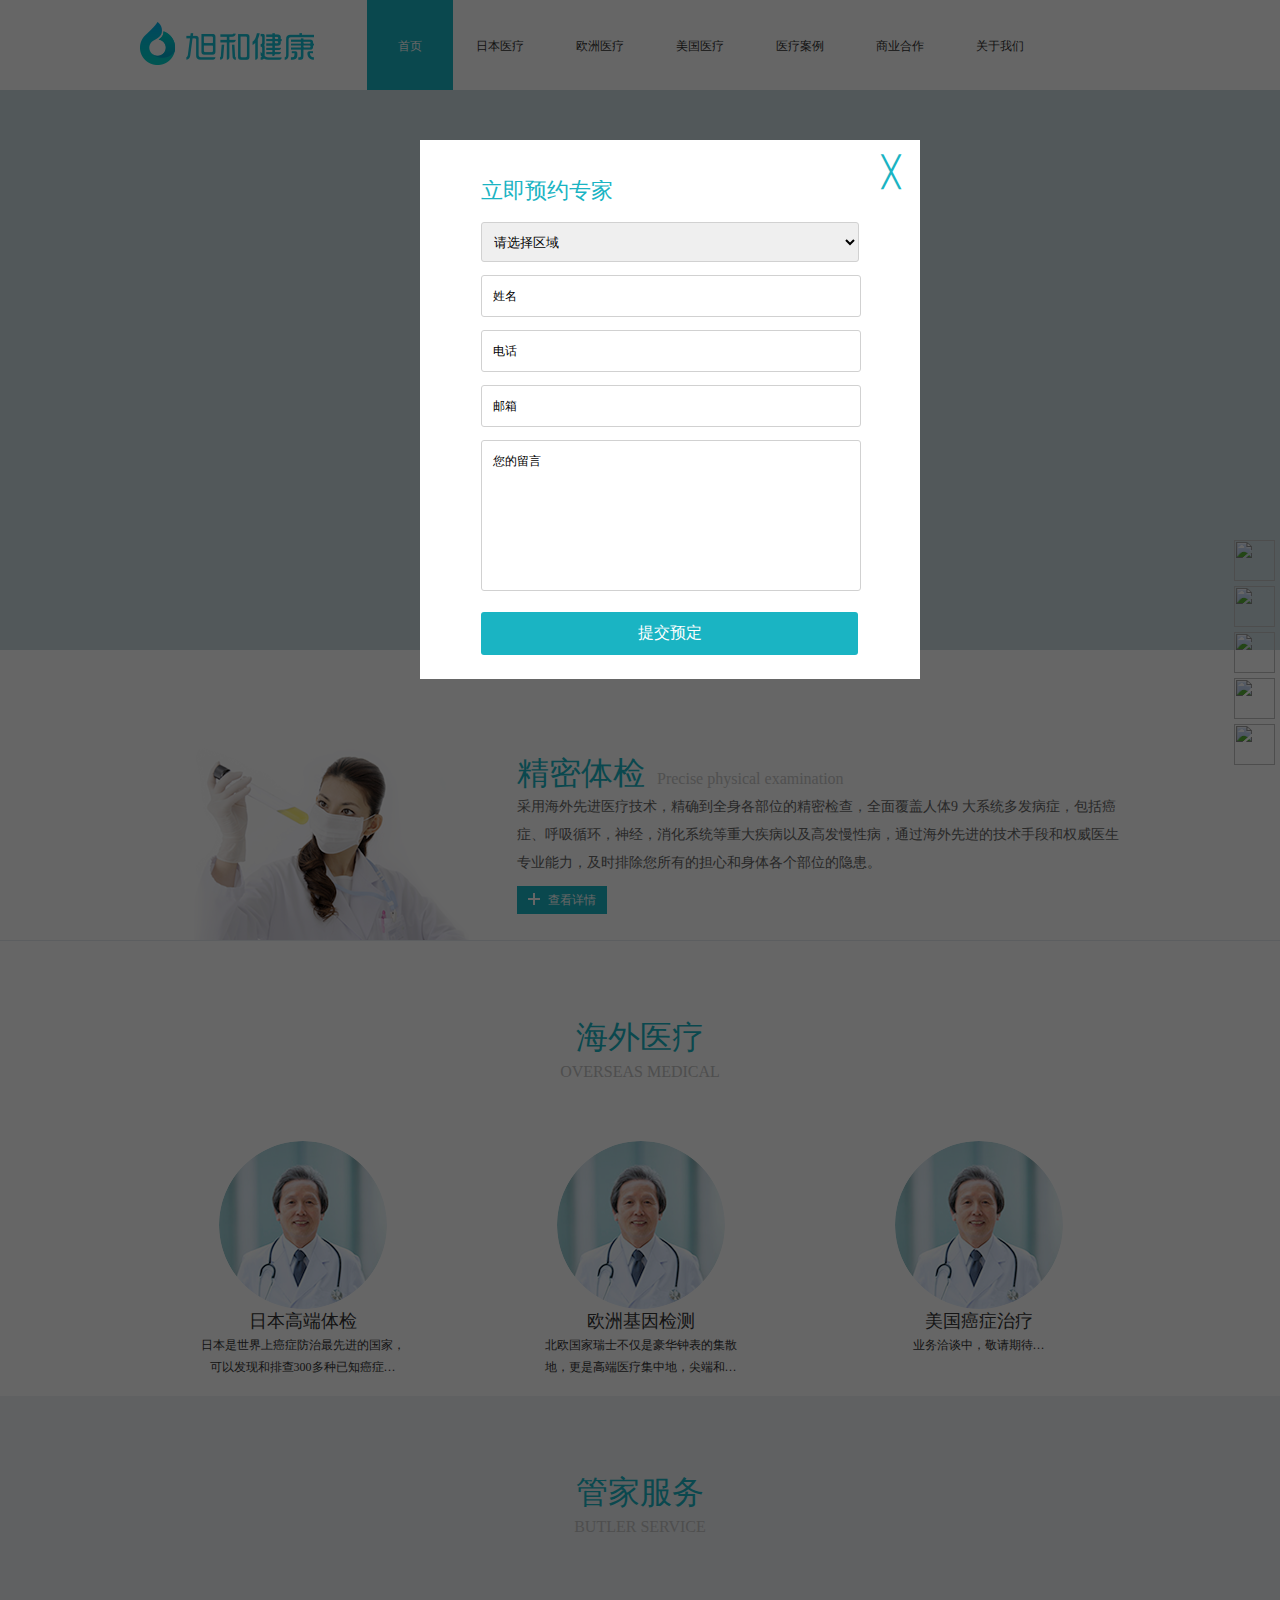
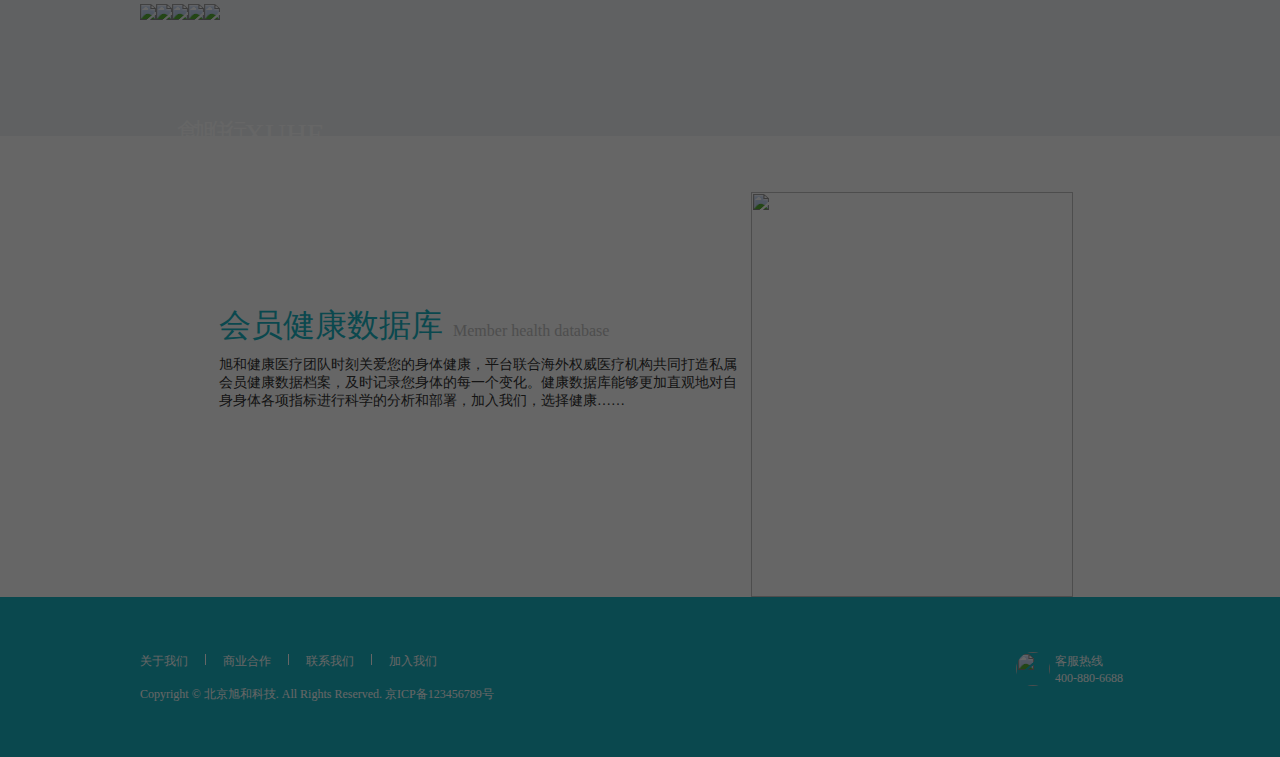
==== page1.html @ 41d4ebda "全站第一版" ====
<!doctype html>
<html>
<head>
<meta charset="utf-8">
<title>主页</title>
<link href="css/common.css" rel="stylesheet" type="text/css">	
<link href="css/style1.css" rel="stylesheet" type="text/css">
<link href="favicon.ico" rel="Shortcut Icon" type="image/x-icon">
<script type="text/javascript" src="js/jquery-1.8.2.min.js"></script>
<script type="text/javascript" src="js/jquery.FadeWide.js"></script>
<script>
$(function(){
		$('#DB_tab16').DB_tabFadeWide({

			imgWidth:250,            
            autoRollingTime:3000      

		})
})
</script>
</head>

<body>
<div class="header box">
    <p><a href="#"><img src="images/logo.png"></a></p>
	<ul>
		<li class="on"><a href="#">首页</a></li> 
		<li><a href="#">日本医疗</a></li>
		<li><a href="#">欧洲医疗</a></li>
		<li><a href="#">美国医疗</a></li>
		<li><a href="#">医疗案例</a></li>
		<li><a href="#">商业合作</a></li>
		<li><a href="#">关于我们</a></li>
	</ul>                                                                            
</div>
<!--头部-->

<div id="DB_tab16">

	<ul class="DB_img">
      <li><a href="#" style="background:url(../work/images/banner1.jpg) no-repeat center 0; background-color:#cedce2;"></a></li>
      <li><a href="#" style="background:url(../work/images/banner1.jpg) no-repeat center 0; background-color:#cedce2;"></a></li>
      <li><a href="#" style="background:url(../work/images/banner1.jpg) no-repeat center 0; background-color:#cedce2;"></a></li>
      <li><a href="#" style="background:url(../work/images/banner1.jpg) no-repeat center 0; background-color:#cedce2;"></a></li>
      <li><a href="#" style="background:url(../work/images/banner1.jpg) no-repeat center 0; background-color:#cedce2;"></a></li>
	</ul>

	<ul class="DB_btn">
        <li><img src="images/btn_off.jpg" alt=""/></li>
        <li><img src="images/btn_off.jpg" alt=""/></li>
        <li><img src="images/btn_off.jpg" alt=""/></li>
        <li><img src="images/btn_off.jpg" alt=""/></li>
        <li><img src="images/btn_off.jpg" alt=""/></li>
    </ul>
 
</div>
<!--banner-->

<div class="mian">
    <div class="ppe box">
		<dl>
			<dt><img src="images/precise-physical_03.png"></dt>
		</dl>
		<ul>
			<li><h1>精密体检</h1>Precise physical examination</li>
			<li>采用海外先进医疗技术，精确到全身各部位的精密检查，全面覆盖人体9 大系统多发病症，包括癌症、呼吸循环，神经，消化系统等重大疾病以及高发慢性病，通过海外先进的技术手段和权威医生专业能力，及时排除您所有的担心和身体各个部位的隐患。</li>
			<li><a href="#"><i></i>查看详情</a></li>
		</ul>
	</div>
</div>

<div class="pro box">
	<h1>海外医疗</h1>
	<p>Overseas medical</p>
	
	<div class="sev">
		<dl>
			<dt><img src="/images/overseas medical.png"></dt>
			<dd><span>日本高端体检</span></dd>
			<dd>日本是世界上癌症防治最先进的国家，可以发现和排查300多种已知癌症…</dd>
		</dl>
		<dl>
			<dt><img src="images/overseas medical.png"></dt>
			<dd><span>欧洲基因检测</span></dd>
			<dd>北欧国家瑞士不仅是豪华钟表的集散地，更是高端医疗集中地，尖端和…</dd>
		</dl>
		<dl>
			<dt><img src="images/overseas medical.png"></dt>
			<dd><span>美国癌症治疗</span></dd>
			<dd>业务洽谈中，敬请期待…</dd>
		</dl>
	</div>
</div>

<div class="butler cl">
	<div class="ser box">
		<h1>管家服务</h1>
		<p>Butler service</p>
		<dl class="one">
			<dt><img src="../work/images/yi_07.png"><span>医</span><i>来自全球顶级医疗机构和权威泰斗医师助健</i></dt>
		</dl>
		<dl>
			<dt><img src="../work/images/shi_06.png"><span>食</span><i>来自全球顶级医疗机构和权威泰斗医师助健</i></dt>
		</dl>
		<dl>
			<dt><img src="../work/images/shi_06.png"><span>旭和</span><b>XUHE</b><i>来自全球顶级医疗机构和权威泰斗医师助健</i></dt>
		</dl>
		<dl>
			<dt><img src="../work/images/shi_06.png"><span>住</span><i>来自全球顶级医疗机构和权威泰斗医师助健</i></dt>
		</dl>
		<dl>
			<dt><img src="../work/images/shi_06.png"><span>行</span><i>来自全球顶级医疗机构和权威泰斗医师助健</i></dt>
		</dl>
	</div>
	
</div>

<div class="base box">
	<h1>会员健康数据库<span>Member health database</span></h1><br>
	<dl>
		<dt><img src="../work/images/index_14.png" width="322" height="405"></dt>
		<dd>旭和健康医疗团队时刻关爱您的身体健康，平台联合海外权威医疗机构共同打造私属会员健康数据档案，及时记录您身体的每一个变化。健康数据库能够更加直观地对自身身体各项指标进行科学的分析和部署，加入我们，选择健康……</dd>
	</dl>
</div>

<!--主体部分-->

<div class="footer">
	<div class="cont box">
		<p><a href="#">关于我们</a><em></em><a href="#">商业合作</a><em></em><a href="#">联系我们</a><em></em><a href="#">加入我们</a></p>
		<dl>
			<dt><img src="../work/images/phone_03.png" height="34" width="34"></dt>
			<dd>客服热线</dd>
			<dd><span>400-880-6688</span></dd>
		</dl>
		<ul><li>Copyright © 北京旭和科技. All Rights Reserved. 京ICP备123456789号</li></ul>                       
	</div>
</div>

<!--尾部-->

<div class="mask">
	
</div>
	<ul class="onwindow">
	<h2>立即预约专家</h2>
	
	    <select name="place">
			<option>请选择区域</option>
			<option value="as">亚洲</option>
			<option value="eu">欧洲</option>
		</select>
	
		<li><input type="text" placeholder="姓名"></li>
		<li><input type="text" placeholder="电话"></li>
		<li><input type="text" placeholder="邮箱"></li>
		<li><textarea placeholder="您的留言"></textarea></li>
		<li><button class="submit">提交预定</button></li>
		<li class="x"><a href="javascript:;" class="close">╳</a></li>
	</ul>
	<ul class="sure">
		<li><span>预订成功</span></li>
		<li><button>确定</button></li>
	</ul>
<!--弹出窗口-->
<script>
	$(function(){
 

	 
	 $(".mask").show();
	 $(".mask").height($(document).height());
	 $(".window").slideDown();	 

 
 $(".close").click(function(){
	 
	 $(".mask").fadeOut();
	 $(".onwindow").slideUp();	 
 })	
 
 $(".submit").click(function(){
	 
	 $(".sure").show(); 
 })
 
 $(".sure").click(function(){
	 
	 $(".sure").hide();
	 $(".onwindow").slideUp()
	 $(".mask").fadeOut()
 })
 
})
//弹出窗口
</script>

<div class="contet">
	<ul class="contet_con">
		<li><img class="con1" src="../work/images/page1img_03.png"></li>
		<li><img class="con2" src="../work/images/page1img_06.png"></li>
		<li><img class="con3" src="../work/images/page1img_08.png"></li>
		<li><img class="con4" src="../work/images/page1img_13.png"></li>
		<li><img class="con5" src="../work/images/page1img_15.png"></li>
	</ul>
	<ul class="erwei">
		<li><img class="erwei1" src="../work/images/page1img_11.png"><span></span></li>
		<li><img class="erwei2" src="../work/images/page1img_11.png"><span></span></li>
		<li><img class="erwei3" src="../work/images/page1img_11.png"><span></span></li>
		<li><img class="erwei4" src="../work/images/page1img_11.png"><span></span></li>
		<li><img class="erwei5" src="../work/images/page1img_11.png"><span></span></li>
	</ul>
</div>

<script>
	$(function(){

 $(".con1").hover(
	 function(){
	   $(".erwei1").css("display","inline");
	   $(".erwei1+span").css("display","inline")
},
     function(){
	   $(".erwei1").css("display","none");
	   $(".erwei1+span").css("display","none")
})
 
 $(".con2").hover(
	 function(){
	   $(".erwei2").css("display","inline");
	   $(".erwei2+span").css("display","inline")
},
     function(){
	   $(".erwei2").css("display","none");
	   $(".erwei2+span").css("display","none")
})
  $(".con3").hover(
	 function(){
	   $(".erwei3").css("display","inline");
	   $(".erwei3+span").css("display","inline")
},
     function(){
	   $(".erwei3").css("display","none");
	   $(".erwei3+span").css("display","none")
})

  $(".con4").hover(
	 function(){
	   $(".erwei4").css("display","inline");
	   $(".erwei4+span").css("display","inline")
},
     function(){
	   $(".erwei4").css("display","none");
	   $(".erwei4+span").css("display","none")
})

 $(".con5").hover(
	 function(){
	   $(".erwei5").css("display","inline");
	   $(".erwei5+span").css("display","inline")
},
     function(){
	   $(".erwei5").css("display","none");
	   $(".erwei5+span").css("display","none")
})

})
</script>

</body>
</html>
---- css/common.css ----
html,body,div,span,applet,object,iframe,h1,h2,h3,h4,h5,h6,p,blockquote,pre,a,abbr,acronym,address,big,cite,code,del,dfn,em,font,img,ins,kbd,q,s,samp,small,strike,strong,sub,sup,tt,var,dl,dt,dd,ol,ul,li,fieldset,form,label,legend,table,caption,tbody,tfoot,thead,tr,th,td,section, article, aside, header, footer, nav, dialog, figure,menu,hgroup{ margin:0; padding:0; border:0;  font-family:"Microsoft YaHei";}
html{ -webkit-text-size-adjust:none;}
body{ font-size:12px; line-height:24px; -webkit-font-smoothing: antialiased; -moz-font-smoothing: antialiased;  font-smoothing: antialiased; color:#333;}
input,textarea{ resize:none; font-family:"Microsoft YaHei"; }
img{ border:none; vertical-align:bottom;}
ul,li{ list-style:none;}
a{ text-decoration:none; color:#333;}
a:hover{ color:#2ab2c9;}
a:focus{outline:none;}
h1,h2{ font-weight:normal;}
input:focus,textarea:focus{ outline:none;}
.fl{ float:left;}
.fr{ float:right;}
.or{ overflow:hidden;}
.cl{ clear:both;}
.box{width: 1000px;margin: 0 auto}
a:hover{color: chocolate }
h1{font-size:32px;font-family: "方正兰亭纤黑_GBK";color:#1ab4c3;text-align: center;line-height: 32px;padding:80px 0 13px 0}
p{font:16px HelveticaNeue;color:#c3c3c3;text-align: center;line-height: 16px;text-transform: uppercase}
button:hover{cursor: pointer}
.select * {margin: 0;padding: 0;appearance:none;-moz-appearance:none;-webkit-appearance:none}
/*公用样式*/

.header{height: 90px;}
.header p{margin-top: 22px;display: inline-block}
.header ul{float: right;margin: 39px 90px 37px 0}
.header ul li{float: left;line-height: 14px}
.header ul li a{padding: 39px 26px 37px 26px;font: 14px}
.header ul li:nth-child(1) a{padding:39px 31px 37px 31px;}
.header ul li:nth-child(2) a{padding-left:23px}
.header ul .on a{background:#1ab4c3;color: white}
.header ul a:hover {background:#1ab4c3;color: white}
/*头部公共代码*/

.footer {background:#1ab4c3;height: 160px}
.footer p{padding:55px 0 13px 0;display: inline-block}
.footer p a{color: white;font-size: 12px}
.footer p em{height: 11px;width: 1px;display: inline-block;background: white;margin: 0 17px}
.footer dl{float: right;position: relative;margin-top:55px }
.footer dl dt img{border-radius: 100%;position: absolute;top:0px;left:0px;}
.footer dd {margin:1px 17px 0 39px;line-height: 12px;font: 12px "微软雅黑";color: white}
.footer ul li{color: white}
.footer a:hover{color: chocolate}
/*尾部*/

.mask {position:fixed; left:0;top:0;z-index:100;width:100%; height:100%; background:#000; opacity:0.6; filter:alpha(opacity=60);-moz-opacity:0.6; display:none}

.window{position: fixed;left:50%;top:40%;margin:-220px;z-index:101;height:495px;width: 500px;background: white;display:none}
.window h2{color:#1ab4c3;font-size: 22px;line-height: 22px; margin:40px 0 20px 61px;overflow: hidden}
.window input{width: 356px;height: 12px;border: 1px solid #d1d1d1;border-radius:3px ;margin:0 0 13px 61px;padding:14px 11px 14px 11px;line-height:12px;font-size: 12px}
.window textarea{width: 356px;height: 121px;border: 1px solid #d1d1d1;border-radius: 3px;margin:0 0 13px 61px;padding:14px 11px 14px 11px;line-height: 12px;font-size: 12px}
.window button {width: 377px;height: 43px;border: 0px;border-radius: 3px;margin:0 0 13px 61px;text-align: center;font: 16px "微软雅黑";color: white;background:#1ab4c3 }
.window .x a{font-size: 30px;color:#1ab4c3;position: absolute;right: 20px;top:20px}

.sure {position:fixed;left:50%;top:40%;;margin-left: -159px; z-index: 102;width: 377px;height: 70px;background:white;font-size:14px;text-align:center;border: 1px solid #d1d1d1;padding-top: 5px;overflow: hidden;display: none}
.sure button{width: 114px;height:32px;background:#1ab4c3;font: 14px "微软雅黑";border:0px;border-radius:3px;color: white;text-align: center}
---- css/style1.css ----
i{background:url(../images/img.png) no-repeat;display: inline-block}
/*共用*/

#DB_tab16 {width:100%;height:585px;position:relative;overflow:hidden;background:#fff;}
#DB_tab16 .DB_img{position:relative;width:100%; height:560px;}
#DB_tab16 .DB_img li{position:absolute;width:100%;height:100%;}
#DB_tab16 .DB_img li a{display:block;width:100%;height:100%;}

#DB_tab16 .DB_btn{position:absolute; bottom:0px;width:100%;text-align:center; }
#DB_tab16 .DB_btn li{display:inline;cursor:pointer;margin:0 3px}
#DB_tab16 .DB_dirBtn{position:absolute;width:1060px; height:0; top:140px; left:50%; margin-left:-530px;}
#DB_tab16 .DB_dirBtn .DB_prev{position:absolute;left:0px;cursor:pointer;}
#DB_tab16 .DB_dirBtn .DB_next{position:absolute;right:0px;cursor:pointer;}
/*幻灯*/

.mian {border-bottom:1px solid #e7eaef;height: 265px;position: relative;}
.mian .ppe dl{margin: 70px 0 0 54px;display: inline-block}
.mian .ppe ul{width: 614px;display: inline-block;position: absolute;left: 50%;margin:82px 6px 17px -123px;}
.mian .ppe ul li h1 {line-height: 32px; font-size:32px;color:#1ab4c3;margin-right: 12px;display: inline-block;padding: 0}
.mian .ppe ul li:nth-child(1){font-size: 16px;font-family: Myriad Pro;color: #c7c7c7}
.mian .ppe ul li{font-size: 14px;font-family: "微软雅黑"; line-height: 28px;color: #666666}
.mian .ppe ul li:nth-child(3){margin-top: 9px;}
.mian .ppe ul li a{line-height: 12px; font-size: 12px;padding: 7px 11px;background:#1ab4c3;color: white;}
.mian .ppe ul li i{background:url(../images/+.png) no-repeat;display: inline-block;height: 12px;width: 12px;vertical-align: -1px;margin-right:8px}

.pro h1{padding: 80px 0 11px 0}
.pro dl {float: left;height: 255px;width: 215px;text-align: center;margin:61px 0 0 55px}
.pro dl:nth-of-type(2){margin: 61px 68px 0 123px}
.pro dl dt img{height:168px;width: 168px;border-radius: 50%}
.pro span {line-height: 26px;font:18px "微软雅黑";}
.pro dl dd {font:12px "微软雅黑";line-height: 22px;}

.butler {background:#f0f3f6;overflow: hidden;padding-bottom:116px }
.butler .ser h1{padding:80px 0 11px 0}
.butler .ser p{margin-bottom: 61px}
.butler .ser dl{float: left;position: relative}
.butler .ser dl span{position: absolute;left:21px;top:123px;color: white;font-size: 22px;}
.butler .ser dl i{position: absolute;left:21px;top:158px;font-style: normal;color: white;font: 12px}
.butler .ser dl b{font: normal 29px Myriad Pro;color: white;position: absolute;left: 72px;top:122px;}
.butler .ser .one{position: relative}
.butler .ser .one span{position: absolute;left:21px;top:308px;color: white;font-size: 22px;}
.butler .ser .one i{position: absolute;left:21px;top:346px;font-style: normal;color: white;font: 12px}

.base {position: relative;height: 461px}
.base h1 {padding:173px 0 15px 79px;display: inline-block}
.base h1 span {font:16px Myriad Pro;color:#c3c3c3;margin-left: 10px}
.base dl dt{position: absolute;right: 67px;top: 56px}
.base dl dd{width: 518px;margin-left:79px;line-height: 28px;font: 14px "微软雅黑"}
/*主页面*/

.onwindow{position: fixed;left:50%;top:40%;margin:-220px;z-index:101;height:539px;width: 500px;background: white;}
::-webkit-input-placeholder { /* WebKit browsers */ color: black; } :-moz-placeholder { /* Mozilla Firefox 4 to 18 */ color: black; } ::-moz-placeholder { /* Mozilla Firefox 19+ */ color: black; } :-ms-input-placeholder { /* Internet Explorer 10+ */ color: black; } 
.onwindow h2{color:#1ab4c3;font-size: 22px;line-height: 22px; margin:40px 0 20px 61px;overflow: hidden}
.onwindow select{width: 378px;height: 40px;border: 1px solid #d1d1d1;border-radius:3px ;margin:0 0 13px 61px;line-height:12px;padding:0px 11px 0px 8px;font: 12px;color:black;}
.onwindow input{width: 356px;height: 12px;border: 1px solid #d1d1d1;border-radius:3px ;margin:0 0 13px 61px;padding:14px 11px 14px 11px;line-height:12px;font-size: 12px}
.onwindow textarea{width: 356px;height: 121px;border: 1px solid #d1d1d1;border-radius: 3px;margin:0 0 13px 61px;padding:14px 11px 14px 11px;line-height: 12px;font-size: 12px}
.onwindow button {width: 377px;height: 43px;border: 0px;border-radius: 3px;margin:0 0 13px 61px;text-align: center;font: 16px "微软雅黑";color: white;background:#1ab4c3 }
.onwindow .x a{font-size: 30px;color:#1ab4c3;position: absolute;right: 20px;top:20px}
/*预约弹出窗口*/

.contet_con{position: fixed;right:0%;margin-right:5px;bottom:15%;}
.contet_con li{margin-top: 5px;width: 41px;height: 41px}
.contet_con li img{width: 41px;height: 41px}
.contet_con li img:hover{border: 2px solid black}
.erwei1{position: fixed;right:4%;bottom:28%;margin-bottom:-1px;display: none}
.erwei1+span{width: 0;height: 0; border-top: 6px solid transparent; border-left: 10px solid #f4f4f4; border-bottom: 6px solid transparent;position:fixed;right:4%;margin-right:-10px;bottom:28%;margin-bottom:108px;display: none}
.erwei2{position: fixed;right:4%;bottom:22%;margin-bottom:-3px;display: none}
.erwei2+span{;width: 0;height: 0; border-top: 6px solid transparent; border-left: 10px solid #f4f4f4; border-bottom: 6px solid transparent;position:fixed;right:4%;margin-right:-10px;bottom:22%;margin-bottom:108px;display: none}
.erwei3{position: fixed;right:4%;bottom:15%;margin-bottom:3px;display: none}
.erwei3+span{width: 0;height: 0; border-top: 6px solid transparent; border-left: 10px solid #f4f4f4; border-bottom: 6px solid transparent;position:fixed;right:4%;margin-right:-10px;bottom:15%;margin-bottom:108px;display: none}
.erwei4{position: fixed;right:4%;bottom:9%;margin-bottom:2px;display: none}
.erwei4+span{;width: 0;height: 0; border-top: 6px solid transparent; border-left: 10px solid #f4f4f4; border-bottom: 6px solid transparent;position:fixed;right:4%;margin-right:-10px;bottom:9%;margin-bottom:108px;display: none}
.erwei5{position: fixed;right:4%;bottom:3%;display: none}
.erwei5+span{;width: 0;height: 0; border-top: 6px solid transparent; border-left: 10px solid #f4f4f4; border-bottom: 6px solid transparent;position:fixed;right:4%;margin-right:-10px;bottom:3%;margin-bottom:108px;display: none}
/*二维码系统*/
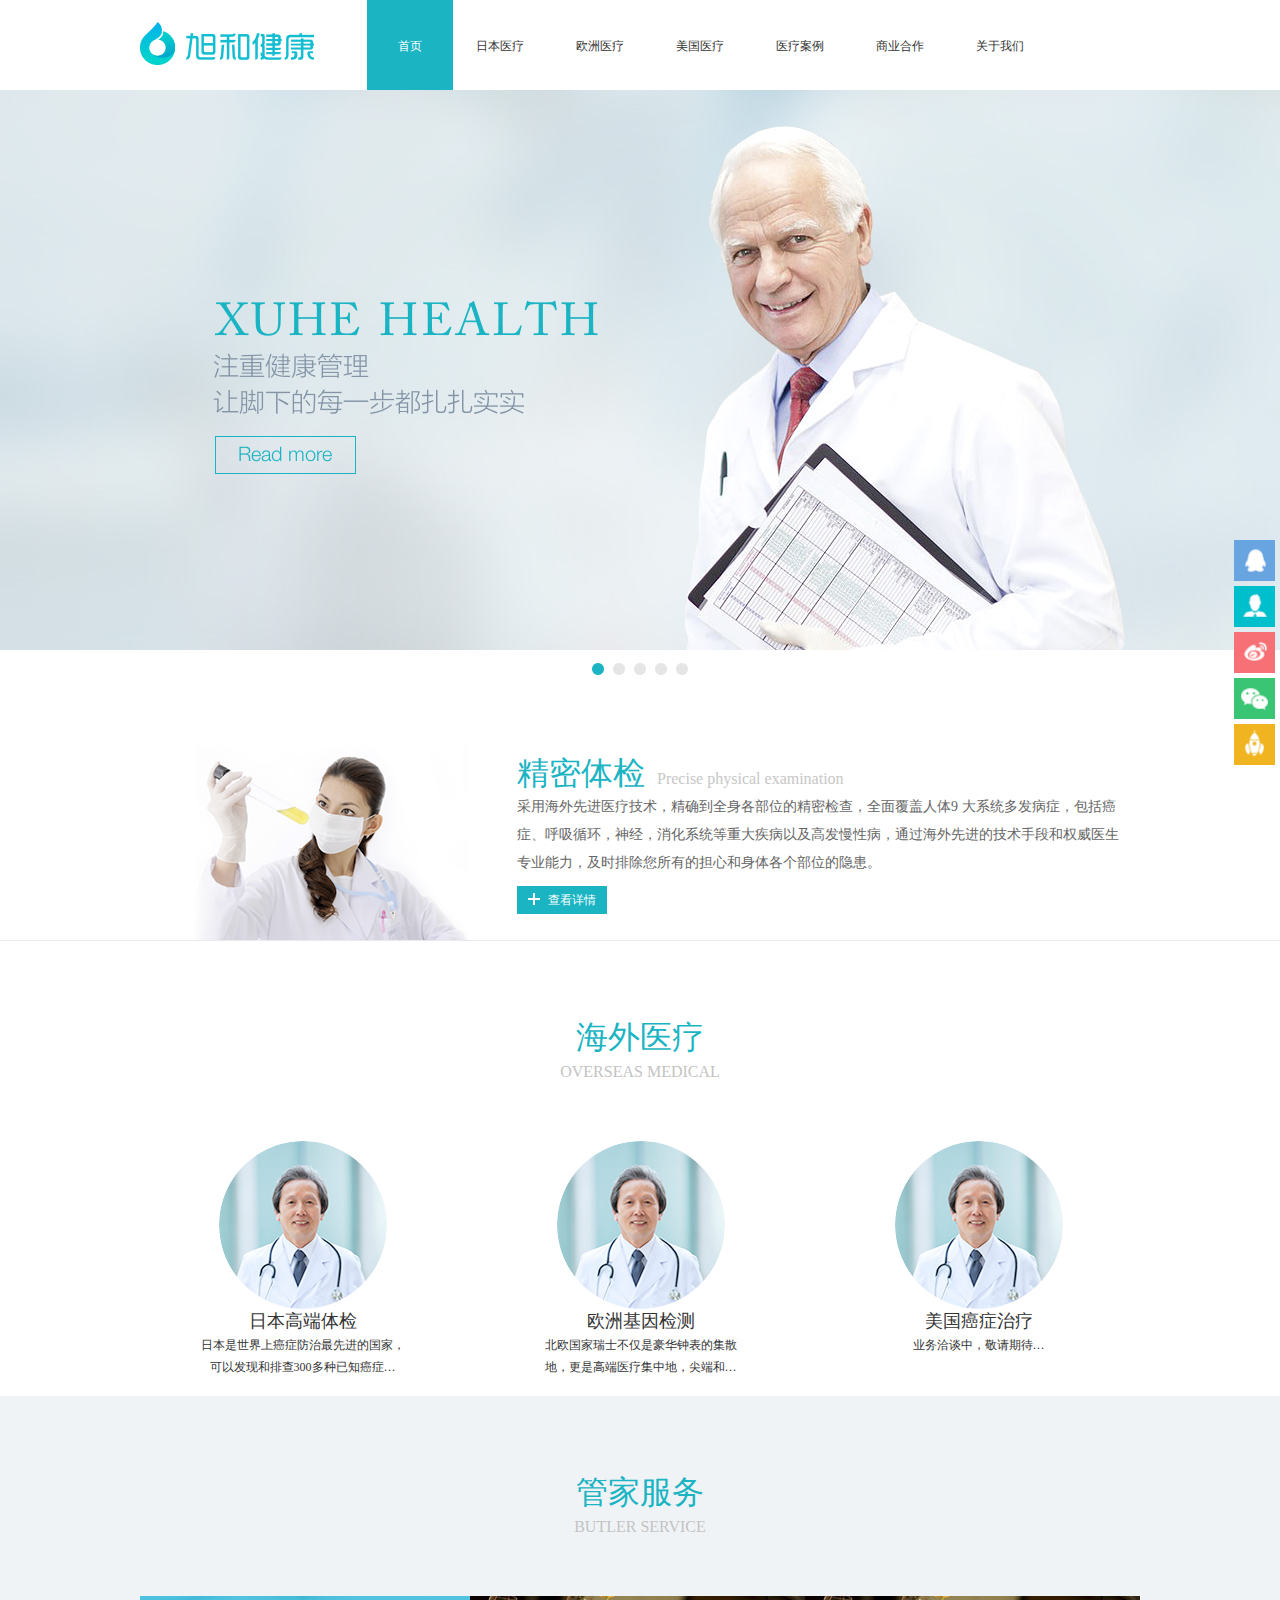
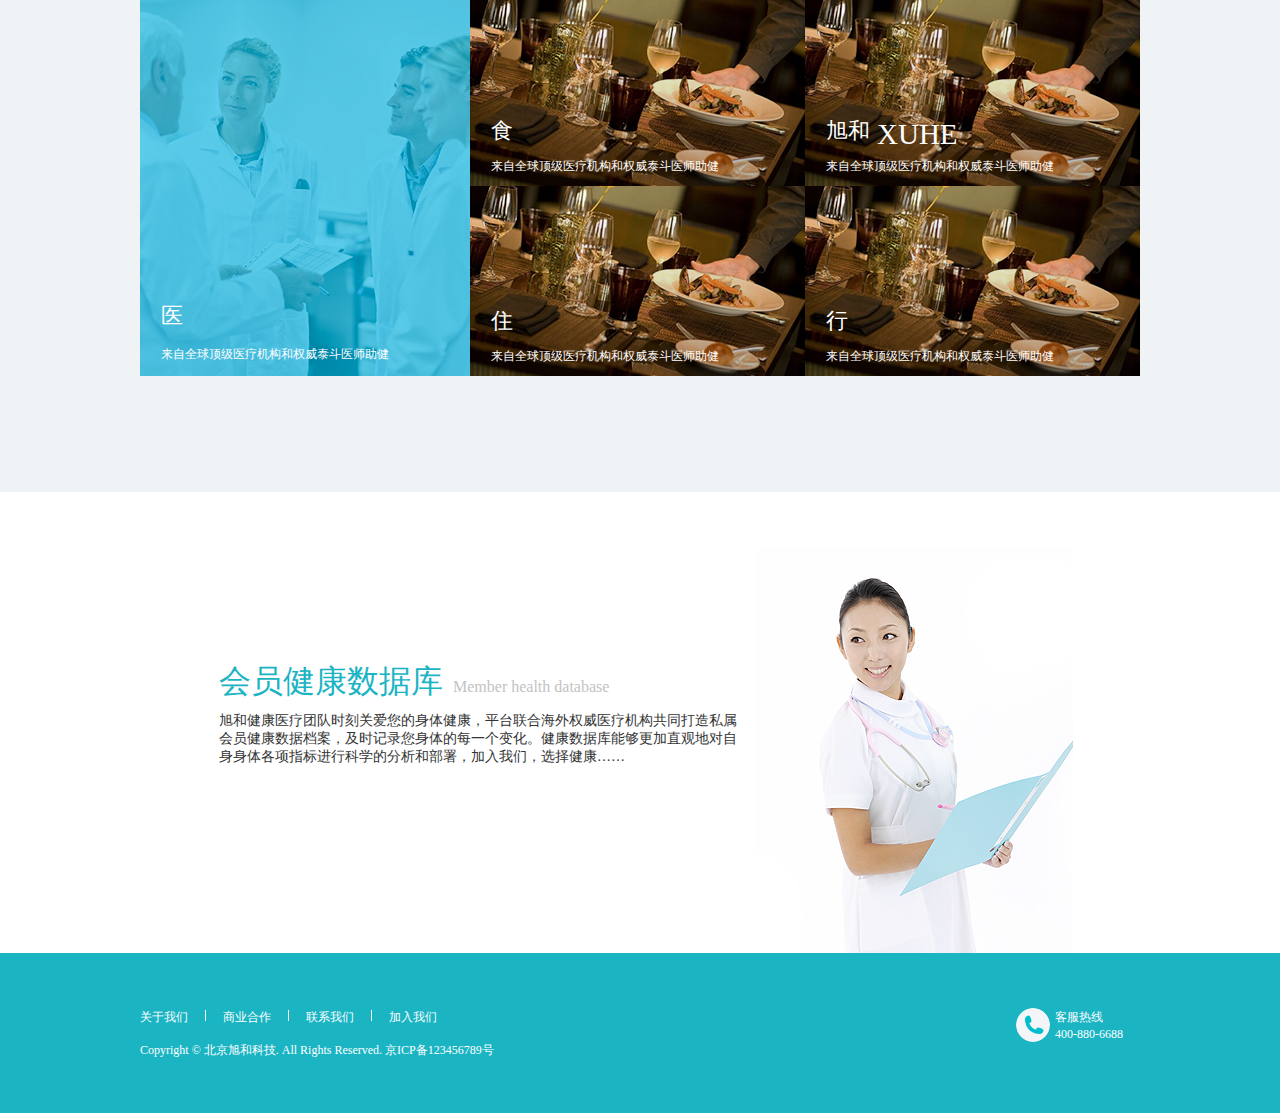
==== commit da8e1723: "按照本机分辨率更改了二维码的位置样式" ====
--- a/page1.html
+++ b/page1.html
@@ -38,11 +38,11 @@
 <div id="DB_tab16">
 
 	<ul class="DB_img">
-      <li><a href="#" style="background:url(../work/images/banner1.jpg) no-repeat center 0; background-color:#cedce2;"></a></li>
-      <li><a href="#" style="background:url(../work/images/banner1.jpg) no-repeat center 0; background-color:#cedce2;"></a></li>
-      <li><a href="#" style="background:url(../work/images/banner1.jpg) no-repeat center 0; background-color:#cedce2;"></a></li>
-      <li><a href="#" style="background:url(../work/images/banner1.jpg) no-repeat center 0; background-color:#cedce2;"></a></li>
-      <li><a href="#" style="background:url(../work/images/banner1.jpg) no-repeat center 0; background-color:#cedce2;"></a></li>
+      <li><a href="#" style="background:url(images/banner1.jpg) no-repeat center 0; background-color:#cedce2;"></a></li>
+      <li><a href="#" style="background:url(images/banner1.jpg) no-repeat center 0; background-color:#cedce2;"></a></li>
+      <li><a href="#" style="background:url(images/banner1.jpg) no-repeat center 0; background-color:#cedce2;"></a></li>
+      <li><a href="#" style="background:url(images/banner1.jpg) no-repeat center 0; background-color:#cedce2;"></a></li>
+      <li><a href="#" style="background:url(images/banner1.jpg) no-repeat center 0; background-color:#cedce2;"></a></li>
 	</ul>
 
 	<ul class="DB_btn">
@@ -75,7 +75,7 @@
 	
 	<div class="sev">
 		<dl>
-			<dt><img src="/images/overseas medical.png"></dt>
+			<dt><img src="images/overseas medical.png"></dt>
 			<dd><span>日本高端体检</span></dd>
 			<dd>日本是世界上癌症防治最先进的国家，可以发现和排查300多种已知癌症…</dd>
 		</dl>
@@ -97,19 +97,19 @@
 		<h1>管家服务</h1>
 		<p>Butler service</p>
 		<dl class="one">
-			<dt><img src="../work/images/yi_07.png"><span>医</span><i>来自全球顶级医疗机构和权威泰斗医师助健</i></dt>
-		</dl>
-		<dl>
-			<dt><img src="../work/images/shi_06.png"><span>食</span><i>来自全球顶级医疗机构和权威泰斗医师助健</i></dt>
-		</dl>
-		<dl>
-			<dt><img src="../work/images/shi_06.png"><span>旭和</span><b>XUHE</b><i>来自全球顶级医疗机构和权威泰斗医师助健</i></dt>
-		</dl>
-		<dl>
-			<dt><img src="../work/images/shi_06.png"><span>住</span><i>来自全球顶级医疗机构和权威泰斗医师助健</i></dt>
-		</dl>
-		<dl>
-			<dt><img src="../work/images/shi_06.png"><span>行</span><i>来自全球顶级医疗机构和权威泰斗医师助健</i></dt>
+			<dt><img src="images/yi_07.png"><span>医</span><i>来自全球顶级医疗机构和权威泰斗医师助健</i></dt>
+		</dl>
+		<dl>
+			<dt><img src="images/shi_06.png"><span>食</span><i>来自全球顶级医疗机构和权威泰斗医师助健</i></dt>
+		</dl>
+		<dl>
+			<dt><img src="images/shi_06.png"><span>旭和</span><b>XUHE</b><i>来自全球顶级医疗机构和权威泰斗医师助健</i></dt>
+		</dl>
+		<dl>
+			<dt><img src="images/shi_06.png"><span>住</span><i>来自全球顶级医疗机构和权威泰斗医师助健</i></dt>
+		</dl>
+		<dl>
+			<dt><img src="images/shi_06.png"><span>行</span><i>来自全球顶级医疗机构和权威泰斗医师助健</i></dt>
 		</dl>
 	</div>
 	
@@ -118,7 +118,7 @@
 <div class="base box">
 	<h1>会员健康数据库<span>Member health database</span></h1><br>
 	<dl>
-		<dt><img src="../work/images/index_14.png" width="322" height="405"></dt>
+		<dt><img src="images/index_14.png" width="322" height="405"></dt>
 		<dd>旭和健康医疗团队时刻关爱您的身体健康，平台联合海外权威医疗机构共同打造私属会员健康数据档案，及时记录您身体的每一个变化。健康数据库能够更加直观地对自身身体各项指标进行科学的分析和部署，加入我们，选择健康……</dd>
 	</dl>
 </div>
@@ -129,7 +129,7 @@
 	<div class="cont box">
 		<p><a href="#">关于我们</a><em></em><a href="#">商业合作</a><em></em><a href="#">联系我们</a><em></em><a href="#">加入我们</a></p>
 		<dl>
-			<dt><img src="../work/images/phone_03.png" height="34" width="34"></dt>
+			<dt><img src="images/phone_03.png" height="34" width="34"></dt>
 			<dd>客服热线</dd>
 			<dd><span>400-880-6688</span></dd>
 		</dl>
@@ -139,6 +139,7 @@
 
 <!--尾部-->
 
+<!--
 <div class="mask">
 	
 </div>
@@ -162,6 +163,7 @@
 		<li><span>预订成功</span></li>
 		<li><button>确定</button></li>
 	</ul>
+	-->
 <!--弹出窗口-->
 <script>
 	$(function(){
@@ -197,18 +199,18 @@
 
 <div class="contet">
 	<ul class="contet_con">
-		<li><img class="con1" src="../work/images/page1img_03.png"></li>
-		<li><img class="con2" src="../work/images/page1img_06.png"></li>
-		<li><img class="con3" src="../work/images/page1img_08.png"></li>
-		<li><img class="con4" src="../work/images/page1img_13.png"></li>
-		<li><img class="con5" src="../work/images/page1img_15.png"></li>
+		<li><img class="con1" src="images/page1img_03.png"></li>
+		<li><img class="con2" src="images/page1img_06.png"></li>
+		<li><img class="con3" src="images/page1img_08.png"></li>
+		<li><img class="con4" src="images/page1img_13.png"></li>
+		<li><img class="con5" src="images/page1img_15.png"></li>
 	</ul>
 	<ul class="erwei">
-		<li><img class="erwei1" src="../work/images/page1img_11.png"><span></span></li>
-		<li><img class="erwei2" src="../work/images/page1img_11.png"><span></span></li>
-		<li><img class="erwei3" src="../work/images/page1img_11.png"><span></span></li>
-		<li><img class="erwei4" src="../work/images/page1img_11.png"><span></span></li>
-		<li><img class="erwei5" src="../work/images/page1img_11.png"><span></span></li>
+		<li><img class="erwei1" src="images/page1img_11.png"><span></span></li>
+		<li><img class="erwei2" src="images/page1img_11.png"><span></span></li>
+		<li><img class="erwei3" src="images/page1img_11.png"><span></span></li>
+		<li><img class="erwei4" src="images/page1img_11.png"><span></span></li>
+		<li><img class="erwei5" src="images/page1img_11.png"><span></span></li>
 	</ul>
 </div>
 
--- a/css/style1.css
+++ b/css/style1.css
@@ -62,14 +62,14 @@
 .contet_con li{margin-top: 5px;width: 41px;height: 41px}
 .contet_con li img{width: 41px;height: 41px}
 .contet_con li img:hover{border: 2px solid black}
-.erwei1{position: fixed;right:4%;bottom:28%;margin-bottom:-1px;display: none}
-.erwei1+span{width: 0;height: 0; border-top: 6px solid transparent; border-left: 10px solid #f4f4f4; border-bottom: 6px solid transparent;position:fixed;right:4%;margin-right:-10px;bottom:28%;margin-bottom:108px;display: none}
-.erwei2{position: fixed;right:4%;bottom:22%;margin-bottom:-3px;display: none}
-.erwei2+span{;width: 0;height: 0; border-top: 6px solid transparent; border-left: 10px solid #f4f4f4; border-bottom: 6px solid transparent;position:fixed;right:4%;margin-right:-10px;bottom:22%;margin-bottom:108px;display: none}
-.erwei3{position: fixed;right:4%;bottom:15%;margin-bottom:3px;display: none}
-.erwei3+span{width: 0;height: 0; border-top: 6px solid transparent; border-left: 10px solid #f4f4f4; border-bottom: 6px solid transparent;position:fixed;right:4%;margin-right:-10px;bottom:15%;margin-bottom:108px;display: none}
-.erwei4{position: fixed;right:4%;bottom:9%;margin-bottom:2px;display: none}
-.erwei4+span{;width: 0;height: 0; border-top: 6px solid transparent; border-left: 10px solid #f4f4f4; border-bottom: 6px solid transparent;position:fixed;right:4%;margin-right:-10px;bottom:9%;margin-bottom:108px;display: none}
-.erwei5{position: fixed;right:4%;bottom:3%;display: none}
-.erwei5+span{;width: 0;height: 0; border-top: 6px solid transparent; border-left: 10px solid #f4f4f4; border-bottom: 6px solid transparent;position:fixed;right:4%;margin-right:-10px;bottom:3%;margin-bottom:108px;display: none}
+.erwei1{position: fixed;right:0%;margin-right:55px;bottom:15%;margin-bottom:95px;display: none}
+.erwei1+span{width: 0;height: 0; border-top: 6px solid transparent; border-left: 7px solid #f4f4f4; border-bottom: 6px solid transparent;position:fixed;right:0%;margin-right:48px;bottom:15%;margin-bottom:202px;display: none}
+.erwei2{position: fixed;right:0%;margin-right:55px;bottom:15%;margin-bottom:48px;display: none}
+.erwei2+span{;width: 0;height: 0; border-top: 6px solid transparent; border-left: 7px solid #f4f4f4; border-bottom: 6px solid transparent;position:fixed;right:0%;margin-right:48px;bottom:15%;margin-bottom:155px;display: none}
+.erwei3{position: fixed;right:0%;margin-right:55px;bottom:15%;margin-bottom:3px;display: none}
+.erwei3+span{width: 0;height: 0; border-top: 6px solid transparent; border-left: 7px solid #f4f4f4; border-bottom: 6px solid transparent;position:fixed;right:0%;margin-right:48px;bottom:15%;margin-bottom:110px;display: none}
+.erwei4{position: fixed;right:0%;margin-right:55px;bottom:15%;margin-bottom:-43px;display: none}
+.erwei4+span{;width: 0;height: 0; border-top: 6px solid transparent; border-left: 7px solid #f4f4f4; border-bottom: 6px solid transparent;position:fixed;right:0%;margin-right:48px;bottom:15%;margin-bottom:64px;display: none}
+.erwei5{position: fixed;right:0%;margin-right:55px;bottom:15%;margin-bottom:-89px;display: none}
+.erwei5+span{;width: 0;height: 0; border-top: 6px solid transparent; border-left: 7px solid #f4f4f4; border-bottom: 6px solid transparent;position:fixed;right:0%;margin-right:48px;bottom:15%;margin-bottom:18px;display: none}
 /*二维码系统*/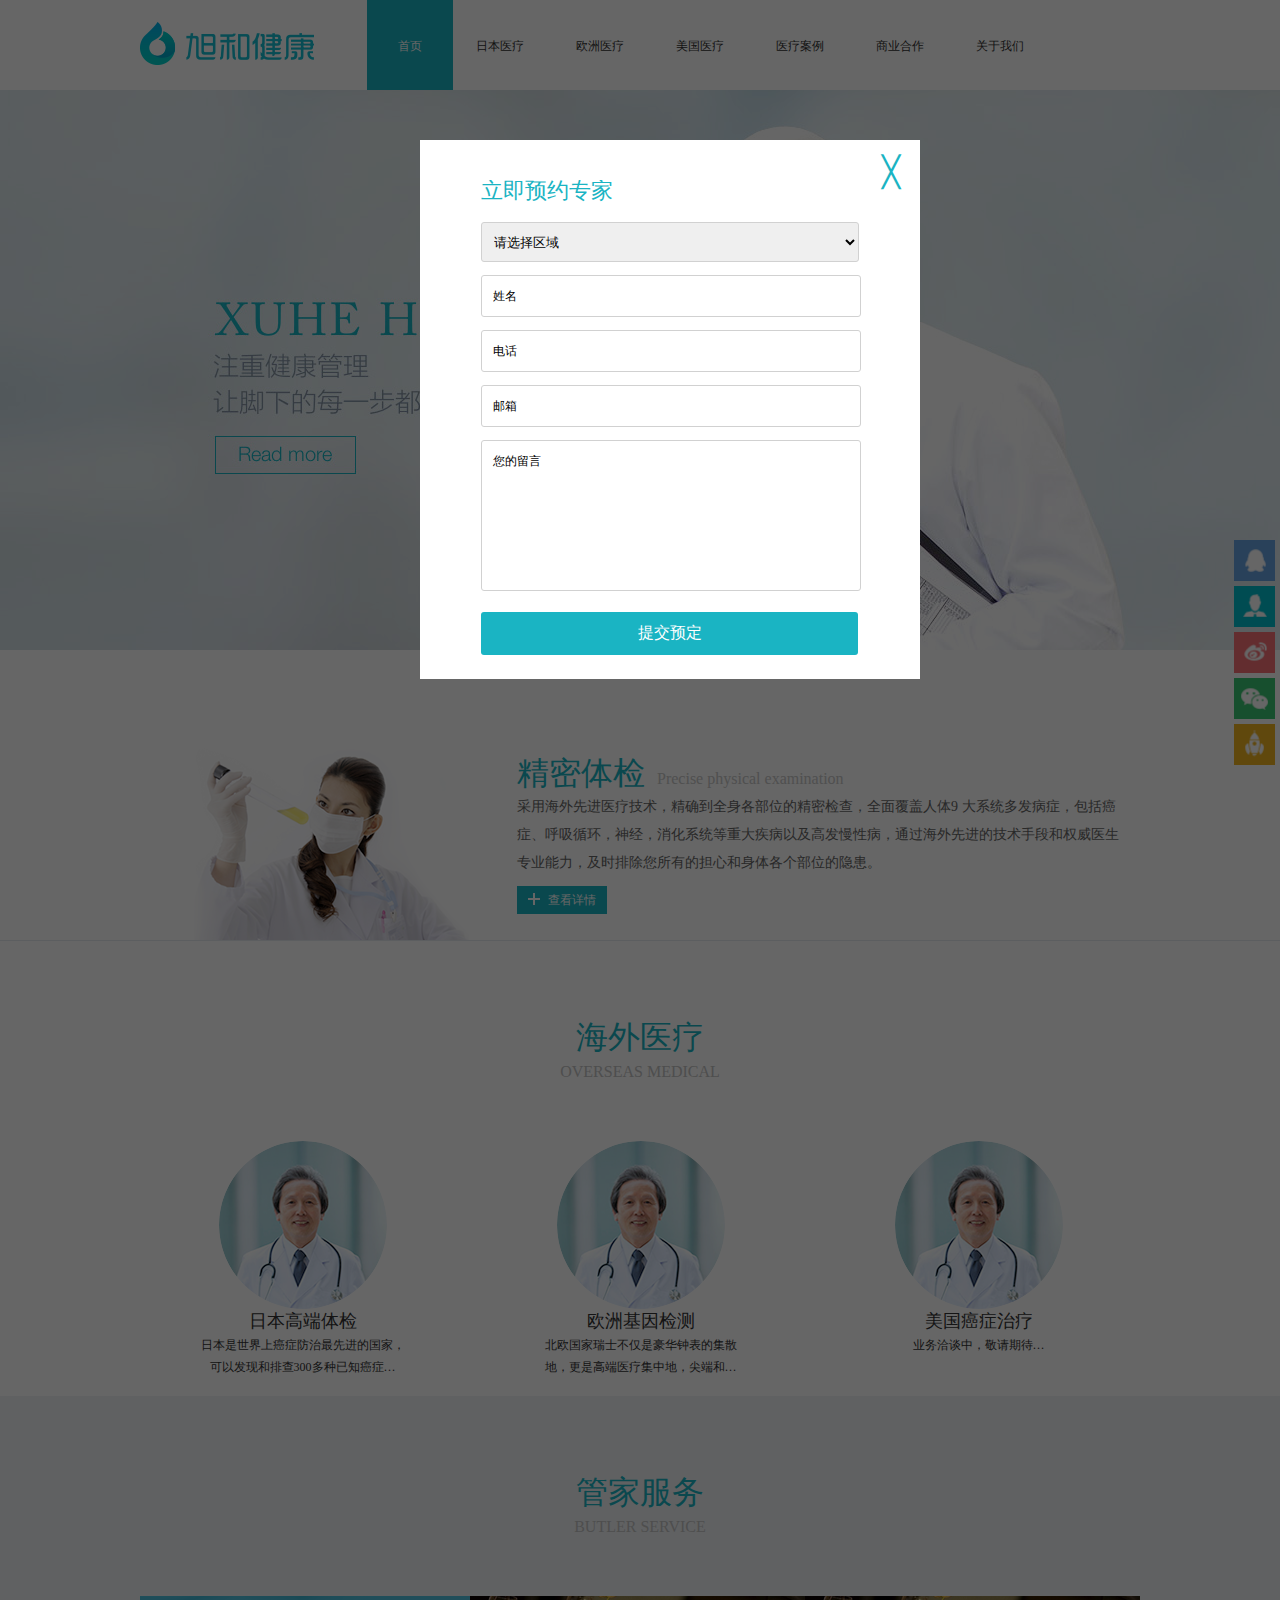
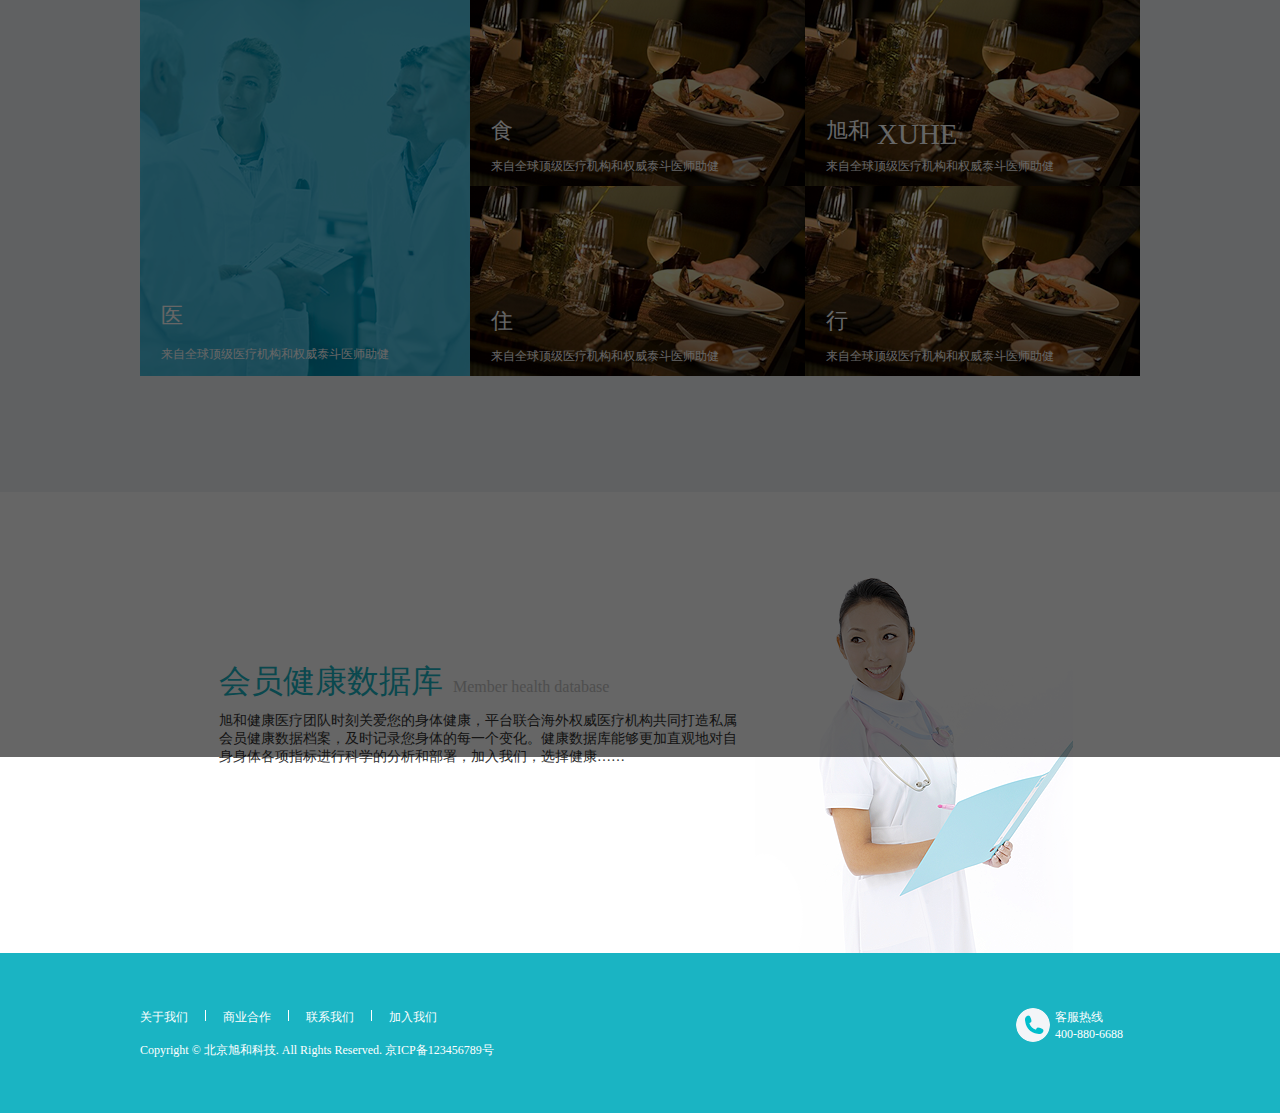
==== commit 2a061d2f: "修正了昨日留下的BUG和问题,补充了未上线的页面警告" ====
--- a/page1.html
+++ b/page1.html
@@ -19,18 +19,17 @@
 })
 </script>
 </head>
-
 <body>
 <div class="header box">
     <p><a href="#"><img src="images/logo.png"></a></p>
 	<ul>
-		<li class="on"><a href="#">首页</a></li> 
-		<li><a href="#">日本医疗</a></li>
-		<li><a href="#">欧洲医疗</a></li>
-		<li><a href="#">美国医疗</a></li>
-		<li><a href="#">医疗案例</a></li>
-		<li><a href="#">商业合作</a></li>
-		<li><a href="#">关于我们</a></li>
+		<li class="on"><a href="page1.html">首页</a></li> 
+		<li><a href="page3.html">日本医疗</a></li>
+		<li><a href="page2.html">欧洲医疗</a></li>
+		<li><a href="#" onclick="unable()">美国医疗</a></li>
+		<li><a href="page4.html">医疗案例</a></li>
+		<li><a href="page7.html">商业合作</a></li>
+		<li><a href="page5.html">关于我们</a></li>
 	</ul>                                                                            
 </div>
 <!--头部-->
@@ -64,7 +63,7 @@
 		<ul>
 			<li><h1>精密体检</h1>Precise physical examination</li>
 			<li>采用海外先进医疗技术，精确到全身各部位的精密检查，全面覆盖人体9 大系统多发病症，包括癌症、呼吸循环，神经，消化系统等重大疾病以及高发慢性病，通过海外先进的技术手段和权威医生专业能力，及时排除您所有的担心和身体各个部位的隐患。</li>
-			<li><a href="#"><i></i>查看详情</a></li>
+			<li><a href="page6.html"><i></i>查看详情</a></li>
 		</ul>
 	</div>
 </div>
@@ -139,7 +138,6 @@
 
 <!--尾部-->
 
-<!--
 <div class="mask">
 	
 </div>
@@ -163,7 +161,7 @@
 		<li><span>预订成功</span></li>
 		<li><button>确定</button></li>
 	</ul>
-	-->
+
 <!--弹出窗口-->
 <script>
 	$(function(){
--- a/css/common.css
+++ b/css/common.css
@@ -54,4 +54,8 @@
 
 .sure {position:fixed;left:50%;top:40%;;margin-left: -159px; z-index: 102;width: 377px;height: 70px;background:white;font-size:14px;text-align:center;border: 1px solid #d1d1d1;padding-top: 5px;overflow: hidden;display: none}
 .sure button{width: 114px;height:32px;background:#1ab4c3;font: 14px "微软雅黑";border:0px;border-radius:3px;color: white;text-align: center}
+/*确认窗口*/
 
+
+
+
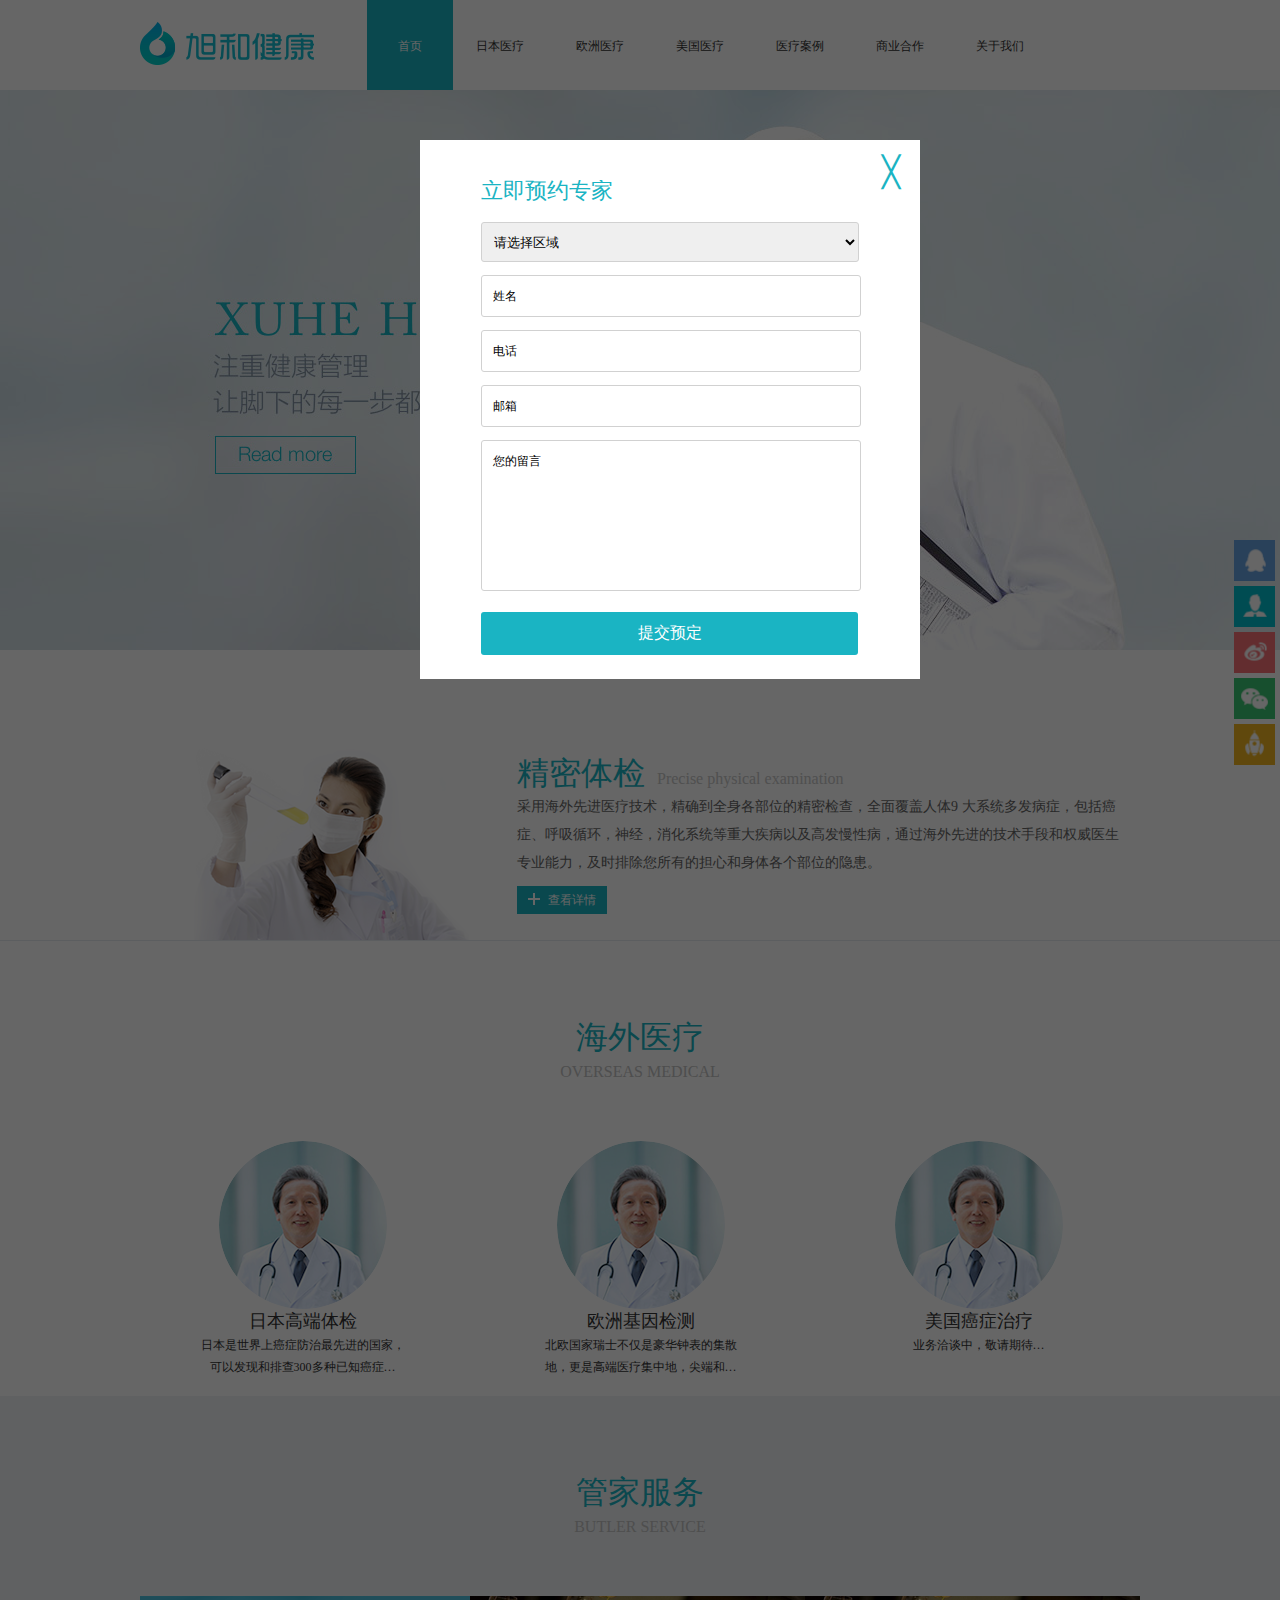
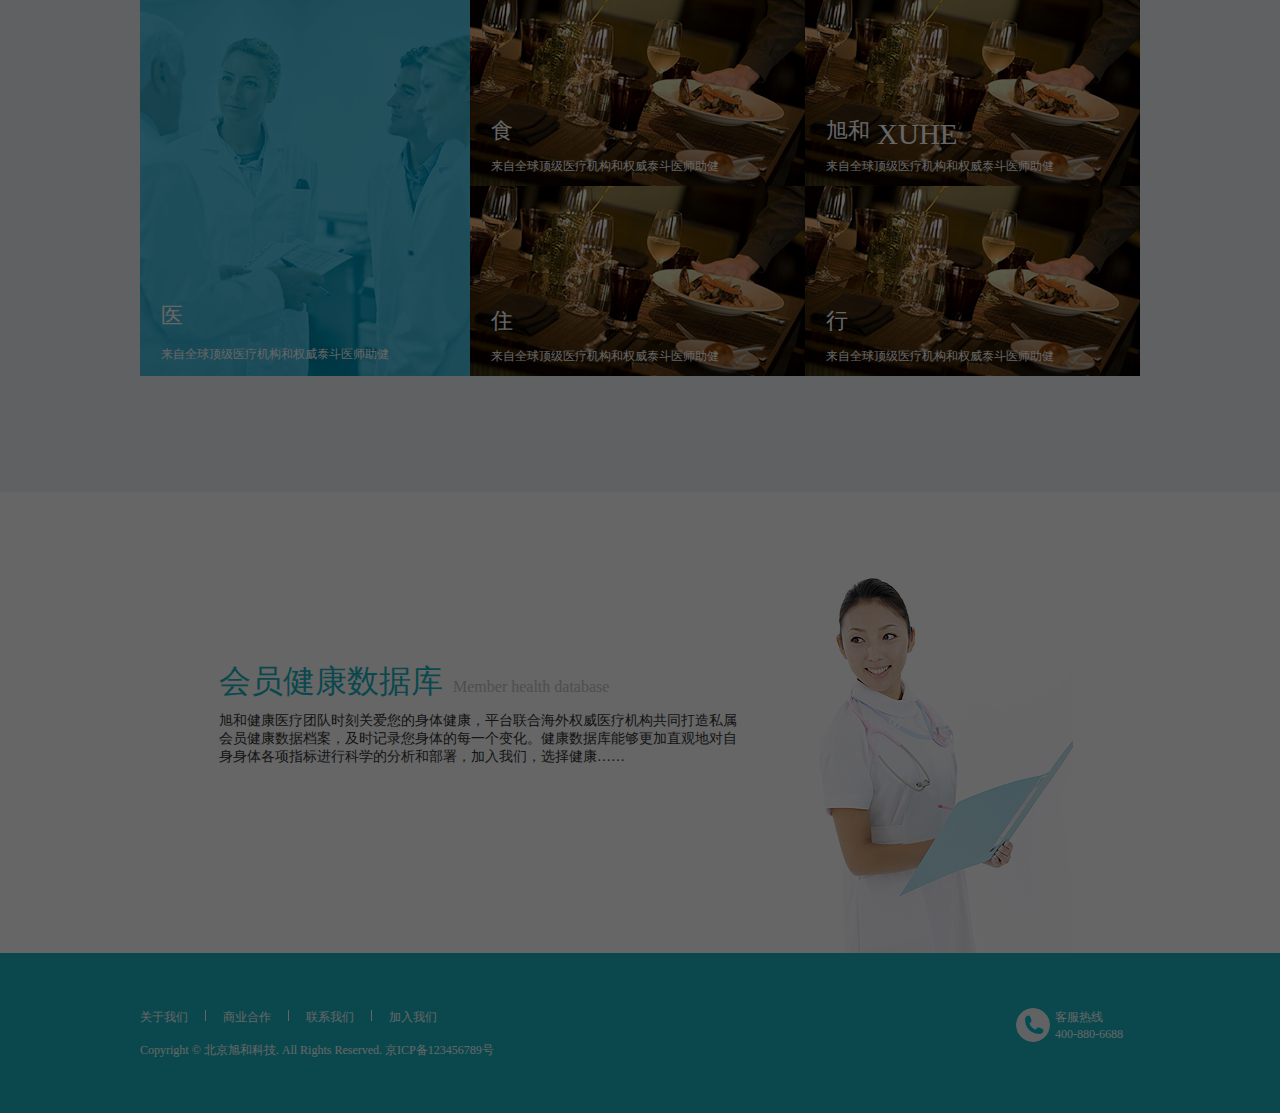
==== commit ca004c7d: "修正了精简体检页面不能预约的问题" ====
--- a/page1.html
+++ b/page1.html
@@ -8,6 +8,7 @@
 <link href="favicon.ico" rel="Shortcut Icon" type="image/x-icon">
 <script type="text/javascript" src="js/jquery-1.8.2.min.js"></script>
 <script type="text/javascript" src="js/jquery.FadeWide.js"></script>
+<script type="text/javascript" src="js/common.js"></script>
 <script>
 $(function(){
 		$('#DB_tab16').DB_tabFadeWide({
@@ -26,7 +27,7 @@
 		<li class="on"><a href="page1.html">首页</a></li> 
 		<li><a href="page3.html">日本医疗</a></li>
 		<li><a href="page2.html">欧洲医疗</a></li>
-		<li><a href="#" onclick="unable()">美国医疗</a></li>
+		<li><a herf="#" onclick="unable()">美国医疗</a></li>
 		<li><a href="page4.html">医疗案例</a></li>
 		<li><a href="page7.html">商业合作</a></li>
 		<li><a href="page5.html">关于我们</a></li>
